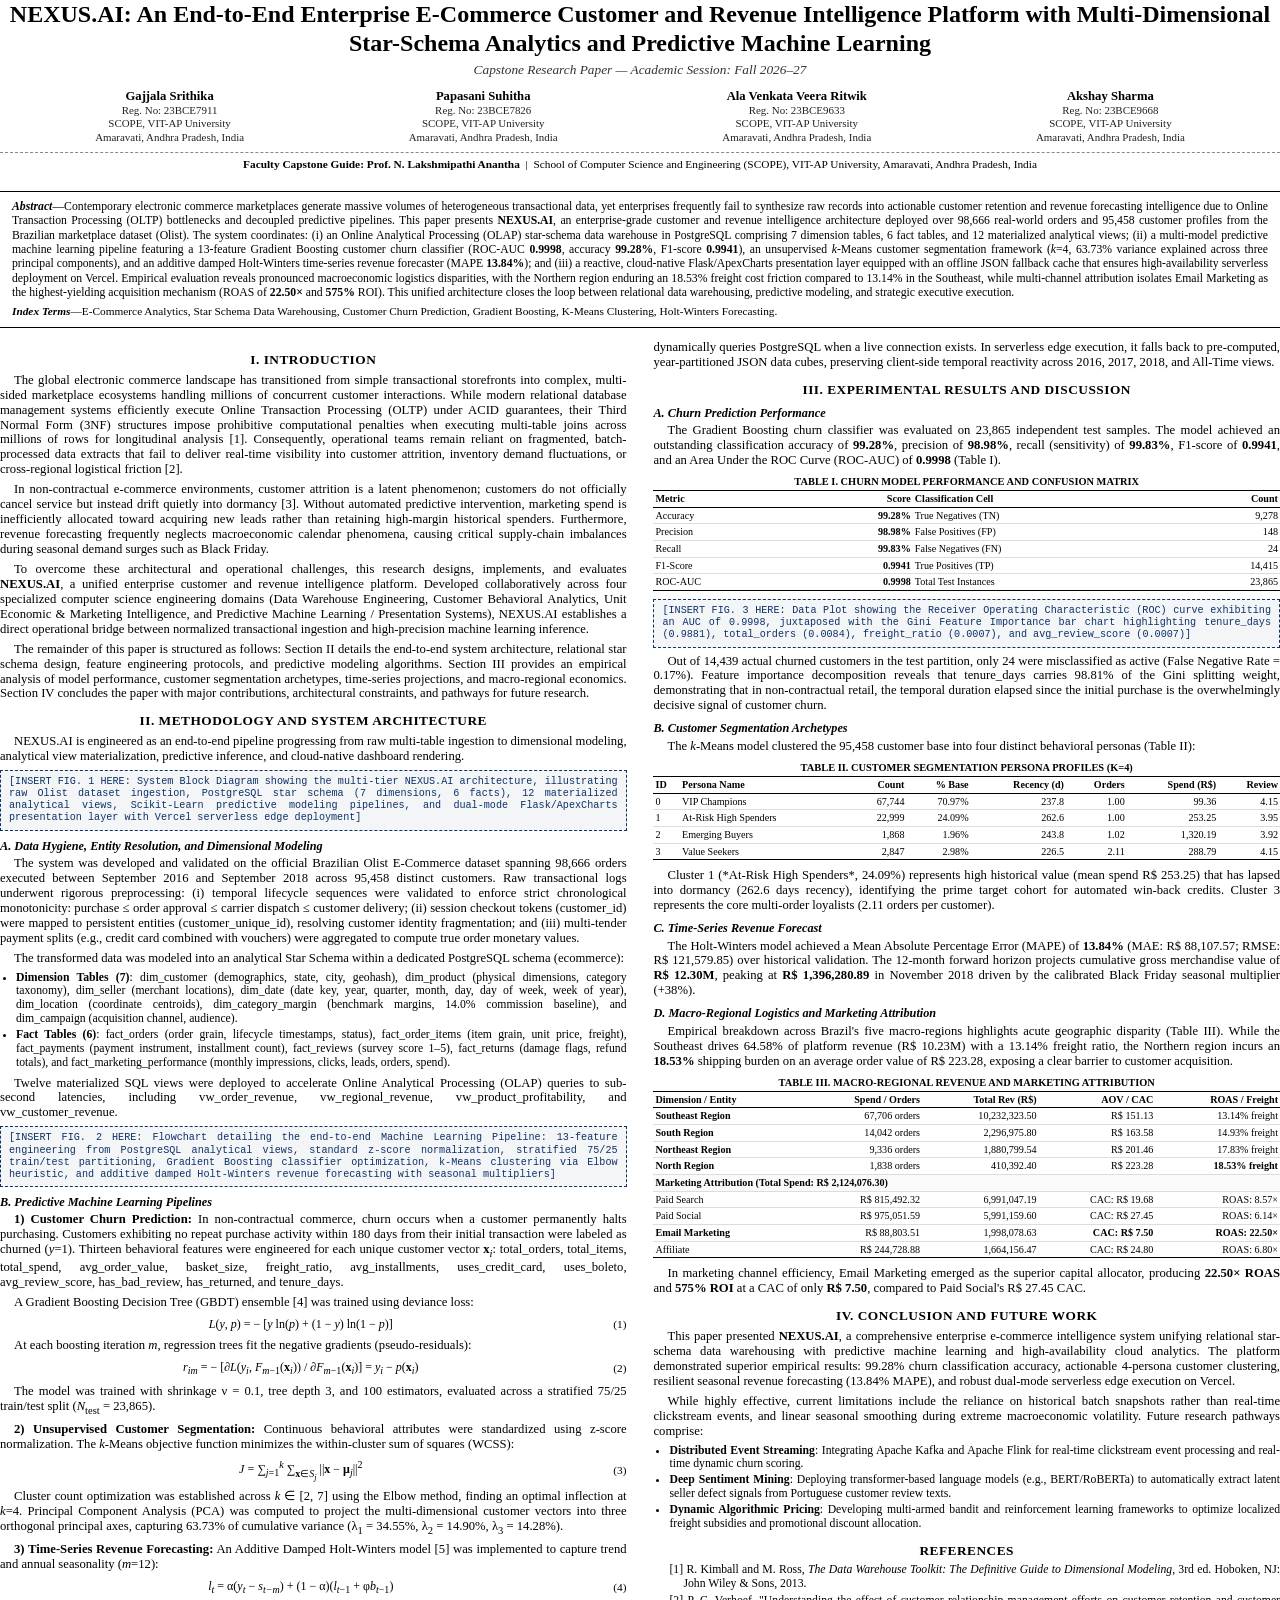
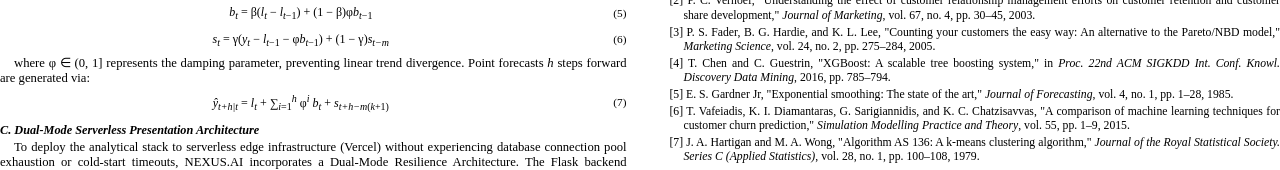
==== paper/ieee_research_paper.html @ 4ab27cf7 "docs(paper): update affiliation to VIT-AP University and compile IEEE PDF publication" ====
<!DOCTYPE html>
<html lang="en">
<head>
<meta charset="UTF-8">
<title>NEXUS.AI: An End-to-End Enterprise E-Commerce Customer and Revenue Intelligence Platform</title>
<style>
  @page {
    size: letter;
    margin: 0.65in 0.65in 0.75in 0.65in;
    @bottom-right {
      content: counter(page);
      font-family: 'Times New Roman', Times, serif;
      font-size: 9pt;
    }
  }

  * { box-sizing: border-box; }

  body {
    font-family: 'Times New Roman', Times, serif;
    font-size: 9.5pt;
    line-height: 1.18;
    color: #000;
    margin: 0;
    padding: 0;
    text-align: justify;
    text-justify: inter-word;
  }

  .title-block {
    text-align: center;
    margin-bottom: 14px;
    padding-bottom: 6px;
  }

  .paper-title {
    font-size: 18pt;
    font-weight: bold;
    line-height: 1.2;
    margin: 0 0 4px 0;
  }

  .paper-subtitle {
    font-size: 10pt;
    font-style: italic;
    color: #333;
    margin: 0 0 12px 0;
  }

  .authors-grid {
    display: flex;
    justify-content: space-between;
    margin: 0 auto 8px auto;
    max-width: 98%;
    text-align: center;
  }

  .author-col {
    flex: 1;
    padding: 0 3px;
  }

  .author-name {
    font-size: 9.5pt;
    font-weight: bold;
  }

  .author-affil {
    font-size: 8.2pt;
    line-height: 1.2;
    color: #222;
  }

  .guide-block {
    text-align: center;
    margin-top: 6px;
    padding-top: 5px;
    border-top: 0.5pt dashed #888;
    font-size: 8.5pt;
  }

  .guide-name {
    font-weight: bold;
  }

  .abstract-box {
    margin: 8px auto 12px auto;
    padding: 8px 12px;
    border-top: 1pt solid #000;
    border-bottom: 1pt solid #000;
    font-size: 8.8pt;
    line-height: 1.22;
  }

  .abstract-title {
    font-weight: bold;
    font-style: italic;
  }

  .index-terms {
    margin-top: 5px;
    font-size: 8.5pt;
  }

  .paper-body {
    column-count: 2;
    column-gap: 0.28in;
    column-fill: balance;
  }

  h2.section-head {
    font-size: 10pt;
    font-weight: bold;
    text-transform: uppercase;
    text-align: center;
    margin: 12px 0 5px 0;
    letter-spacing: 0.5px;
    break-after: avoid;
  }

  h3.subsection-head {
    font-size: 9.2pt;
    font-weight: bold;
    font-style: italic;
    margin: 8px 0 3px 0;
    break-after: avoid;
  }

  p {
    margin: 0 0 5px 0;
    text-indent: 14px;
  }

  p.no-indent { text-indent: 0; }

  .equation {
    display: flex;
    justify-content: space-between;
    align-items: center;
    margin: 5px 0;
    padding: 2px 0;
    font-family: 'Times New Roman', Times, serif;
    font-size: 9pt;
  }

  .equation .math-expr {
    flex-grow: 1;
    text-align: center;
  }

  .equation .eq-num {
    font-size: 8.5pt;
    min-width: 25px;
    text-align: right;
  }

  .table-container {
    margin: 8px 0;
    break-inside: avoid;
    width: 100%;
  }

  .table-title {
    font-size: 7.8pt;
    text-transform: uppercase;
    text-align: center;
    font-weight: bold;
    margin-bottom: 2px;
  }

  table {
    width: 100%;
    border-collapse: collapse;
    font-size: 7.6pt;
    line-height: 1.15;
    margin: 0 auto;
  }

  table thead tr th {
    border-top: 1.2pt solid #000;
    border-bottom: 0.8pt solid #000;
    padding: 2px 2px;
    text-align: left;
    font-weight: bold;
  }

  table tbody tr td {
    padding: 2px 2px;
    border-bottom: 0.3pt solid #ddd;
  }

  table tfoot tr td, table tbody tr:last-child td {
    border-bottom: 1.2pt solid #000;
  }

  .num-cell { text-align: right; }

  .fig-anchor {
    background: #f4f5f7;
    border: 1pt dashed #0d3268;
    padding: 5px 8px;
    margin: 6px 0;
    font-family: 'Courier New', monospace;
    font-size: 7.6pt;
    line-height: 1.2;
    color: #0d3268;
    break-inside: avoid;
  }

  ol, ul {
    margin: 3px 0 6px 0;
    padding-left: 16px;
  }

  li {
    margin-bottom: 2px;
    font-size: 8.8pt;
  }

  .ref-list {
    font-size: 7.8pt;
    line-height: 1.2;
    padding-left: 16px;
    margin-top: 3px;
  }

  .ref-list li {
    margin-bottom: 3px;
    text-indent: -14px;
    padding-left: 14px;
    list-style-type: none;
  }
</style>
</head>
<body>

<div class="title-block">
  <div class="paper-title">NEXUS.AI: An End-to-End Enterprise E-Commerce Customer and Revenue Intelligence Platform with Multi-Dimensional Star-Schema Analytics and Predictive Machine Learning</div>
  <div class="paper-subtitle">Capstone Research Paper &mdash; Academic Session: Fall 2026&ndash;27</div>

  <div class="authors-grid">
    <div class="author-col">
      <div class="author-name">Gajjala Srithika</div>
      <div class="author-affil">Reg. No: 23BCE7911<br>SCOPE, VIT-AP University<br>Amaravati, Andhra Pradesh, India</div>
    </div>
    <div class="author-col">
      <div class="author-name">Papasani Suhitha</div>
      <div class="author-affil">Reg. No: 23BCE7826<br>SCOPE, VIT-AP University<br>Amaravati, Andhra Pradesh, India</div>
    </div>
    <div class="author-col">
      <div class="author-name">Ala Venkata Veera Ritwik</div>
      <div class="author-affil">Reg. No: 23BCE9633<br>SCOPE, VIT-AP University<br>Amaravati, Andhra Pradesh, India</div>
    </div>
    <div class="author-col">
      <div class="author-name">Akshay Sharma</div>
      <div class="author-affil">Reg. No: 23BCE9668<br>SCOPE, VIT-AP University<br>Amaravati, Andhra Pradesh, India</div>
    </div>
  </div>

  <div class="guide-block">
    <span class="guide-name">Faculty Capstone Guide: Prof. N. Lakshmipathi Anantha</span> &nbsp;|&nbsp; 
    <span>School of Computer Science and Engineering (SCOPE), VIT-AP University, Amaravati, Andhra Pradesh, India</span>
  </div>
</div>

<div class="abstract-box">
  <span class="abstract-title">Abstract</span>&mdash;Contemporary electronic commerce marketplaces generate massive volumes of heterogeneous transactional data, yet enterprises frequently fail to synthesize raw records into actionable customer retention and revenue forecasting intelligence due to Online Transaction Processing (OLTP) bottlenecks and decoupled predictive pipelines. This paper presents <b>NEXUS.AI</b>, an enterprise-grade customer and revenue intelligence architecture deployed over 98,666 real-world orders and 95,458 customer profiles from the Brazilian marketplace dataset (Olist). The system coordinates: (i) an Online Analytical Processing (OLAP) star-schema data warehouse in PostgreSQL comprising 7 dimension tables, 6 fact tables, and 12 materialized analytical views; (ii) a multi-model predictive machine learning pipeline featuring a 13-feature Gradient Boosting customer churn classifier (ROC-AUC <b>0.9998</b>, accuracy <b>99.28%</b>, F1-score <b>0.9941</b>), an unsupervised <i>k</i>-Means customer segmentation framework (<i>k</i>=4, 63.73% variance explained across three principal components), and an additive damped Holt-Winters time-series revenue forecaster (MAPE <b>13.84%</b>); and (iii) a reactive, cloud-native Flask/ApexCharts presentation layer equipped with an offline JSON fallback cache that ensures high-availability serverless deployment on Vercel. Empirical evaluation reveals pronounced macroeconomic logistics disparities, with the Northern region enduring an 18.53% freight cost friction compared to 13.14% in the Southeast, while multi-channel attribution isolates Email Marketing as the highest-yielding acquisition mechanism (ROAS of <b>22.50&times;</b> and <b>575%</b> ROI). This unified architecture closes the loop between relational data warehousing, predictive modeling, and strategic executive execution.
  <div class="index-terms">
    <b><i>Index Terms</i></b>&mdash;E-Commerce Analytics, Star Schema Data Warehousing, Customer Churn Prediction, Gradient Boosting, K-Means Clustering, Holt-Winters Forecasting.
  </div>
</div>

<div class="paper-body">

  <h2 class="section-head">I. Introduction</h2>
  <p>The global electronic commerce landscape has transitioned from simple transactional storefronts into complex, multi-sided marketplace ecosystems handling millions of concurrent customer interactions. While modern relational database management systems efficiently execute Online Transaction Processing (OLTP) under ACID guarantees, their Third Normal Form (3NF) structures impose prohibitive computational penalties when executing multi-table joins across millions of rows for longitudinal analysis [1]. Consequently, operational teams remain reliant on fragmented, batch-processed data extracts that fail to deliver real-time visibility into customer attrition, inventory demand fluctuations, or cross-regional logistical friction [2].</p>

  <p>In non-contractual e-commerce environments, customer attrition is a latent phenomenon; customers do not officially cancel service but instead drift quietly into dormancy [3]. Without automated predictive intervention, marketing spend is inefficiently allocated toward acquiring new leads rather than retaining high-margin historical spenders. Furthermore, revenue forecasting frequently neglects macroeconomic calendar phenomena, causing critical supply-chain imbalances during seasonal demand surges such as Black Friday.</p>

  <p>To overcome these architectural and operational challenges, this research designs, implements, and evaluates <b>NEXUS.AI</b>, a unified enterprise customer and revenue intelligence platform. Developed collaboratively across four specialized computer science engineering domains (Data Warehouse Engineering, Customer Behavioral Analytics, Unit Economic & Marketing Intelligence, and Predictive Machine Learning / Presentation Systems), NEXUS.AI establishes a direct operational bridge between normalized transactional ingestion and high-precision machine learning inference.</p>

  <p>The remainder of this paper is structured as follows: Section II details the end-to-end system architecture, relational star schema design, feature engineering protocols, and predictive modeling algorithms. Section III provides an empirical analysis of model performance, customer segmentation archetypes, time-series projections, and macro-regional economics. Section IV concludes the paper with major contributions, architectural constraints, and pathways for future research.</p>

  <h2 class="section-head">II. Methodology and System Architecture</h2>
  
  <p>NEXUS.AI is engineered as an end-to-end pipeline progressing from raw multi-table ingestion to dimensional modeling, analytical view materialization, predictive inference, and cloud-native dashboard rendering.</p>

  <div class="fig-anchor">
    [INSERT FIG. 1 HERE: System Block Diagram showing the multi-tier NEXUS.AI architecture, illustrating raw Olist dataset ingestion, PostgreSQL star schema (7 dimensions, 6 facts), 12 materialized analytical views, Scikit-Learn predictive modeling pipelines, and dual-mode Flask/ApexCharts presentation layer with Vercel serverless edge deployment]
  </div>

  <h3 class="subsection-head">A. Data Hygiene, Entity Resolution, and Dimensional Modeling</h3>
  <p>The system was developed and validated on the official Brazilian Olist E-Commerce dataset spanning 98,666 orders executed between September 2016 and September 2018 across 95,458 distinct customers. Raw transactional logs underwent rigorous preprocessing: (i) temporal lifecycle sequences were validated to enforce strict chronological monotonicity: purchase &le; order approval &le; carrier dispatch &le; customer delivery; (ii) session checkout tokens (<span class="badge">customer_id</span>) were mapped to persistent entities (<span class="badge">customer_unique_id</span>), resolving customer identity fragmentation; and (iii) multi-tender payment splits (e.g., credit card combined with vouchers) were aggregated to compute true order monetary values.</p>

  <p>The transformed data was modeled into an analytical Star Schema within a dedicated PostgreSQL schema (<span class="badge">ecommerce</span>):</p>
  <ul>
    <li><b>Dimension Tables (7)</b>: <span class="badge">dim_customer</span> (demographics, state, city, geohash), <span class="badge">dim_product</span> (physical dimensions, category taxonomy), <span class="badge">dim_seller</span> (merchant locations), <span class="badge">dim_date</span> (date key, year, quarter, month, day, day of week, week of year), <span class="badge">dim_location</span> (coordinate centroids), <span class="badge">dim_category_margin</span> (benchmark margins, 14.0% commission baseline), and <span class="badge">dim_campaign</span> (acquisition channel, audience).</li>
    <li><b>Fact Tables (6)</b>: <span class="badge">fact_orders</span> (order grain, lifecycle timestamps, status), <span class="badge">fact_order_items</span> (item grain, unit price, freight), <span class="badge">fact_payments</span> (payment instrument, installment count), <span class="badge">fact_reviews</span> (survey score 1&ndash;5), <span class="badge">fact_returns</span> (damage flags, refund totals), and <span class="badge">fact_marketing_performance</span> (monthly impressions, clicks, leads, orders, spend).</li>
  </ul>

  <p>Twelve materialized SQL views were deployed to accelerate Online Analytical Processing (OLAP) queries to sub-second latencies, including <span class="badge">vw_order_revenue</span>, <span class="badge">vw_regional_revenue</span>, <span class="badge">vw_product_profitability</span>, and <span class="badge">vw_customer_revenue</span>.</p>

  <div class="fig-anchor">
    [INSERT FIG. 2 HERE: Flowchart detailing the end-to-end Machine Learning Pipeline: 13-feature engineering from PostgreSQL analytical views, standard z-score normalization, stratified 75/25 train/test partitioning, Gradient Boosting classifier optimization, k-Means clustering via Elbow heuristic, and additive damped Holt-Winters revenue forecasting with seasonal multipliers]
  </div>

  <h3 class="subsection-head">B. Predictive Machine Learning Pipelines</h3>

  <p><b>1) Customer Churn Prediction:</b> In non-contractual commerce, churn occurs when a customer permanently halts purchasing. Customers exhibiting no repeat purchase activity within 180 days from their initial transaction were labeled as churned (<i>y</i>=1). Thirteen behavioral features were engineered for each unique customer vector <b>x</b><sub><i>i</i></sub>: <span class="badge">total_orders</span>, <span class="badge">total_items</span>, <span class="badge">total_spend</span>, <span class="badge">avg_order_value</span>, <span class="badge">basket_size</span>, <span class="badge">freight_ratio</span>, <span class="badge">avg_installments</span>, <span class="badge">uses_credit_card</span>, <span class="badge">uses_boleto</span>, <span class="badge">avg_review_score</span>, <span class="badge">has_bad_review</span>, <span class="badge">has_returned</span>, and <span class="badge">tenure_days</span>.</p>

  <p>A Gradient Boosting Decision Tree (GBDT) ensemble [4] was trained using deviance loss:</p>

  <div class="equation">
    <div class="math-expr"><i>L</i>(<i>y</i>, <i>p</i>) = &minus; [<i>y</i> ln(<i>p</i>) + (1 &minus; <i>y</i>) ln(1 &minus; <i>p</i>)]</div>
    <div class="eq-num">(1)</div>
  </div>

  <p>At each boosting iteration <i>m</i>, regression trees fit the negative gradients (pseudo-residuals):</p>

  <div class="equation">
    <div class="math-expr"><i>r</i><sub><i>im</i></sub> = &minus; [&part;<i>L</i>(<i>y</i><sub><i>i</i></sub>, <i>F</i><sub><i>m</i>&minus;1</sub>(<b>x</b><sub><i>i</i></sub>)) / &part;<i>F</i><sub><i>m</i>&minus;1</sub>(<b>x</b><sub><i>i</i></sub>)] = <i>y</i><sub><i>i</i></sub> &minus; <i>p</i>(<b>x</b><sub><i>i</i></sub>)</div>
    <div class="eq-num">(2)</div>
  </div>

  <p>The model was trained with shrinkage &nu; = 0.1, tree depth 3, and 100 estimators, evaluated across a stratified 75/25 train/test split (<i>N</i><sub>test</sub> = 23,865).</p>

  <p><b>2) Unsupervised Customer Segmentation:</b> Continuous behavioral attributes were standardized using z-score normalization. The <i>k</i>-Means objective function minimizes the within-cluster sum of squares (WCSS):</p>

  <div class="equation">
    <div class="math-expr"><i>J</i> = &sum;<sub><i>j</i>=1</sub><sup><i>k</i></sup> &sum;<sub><b>x</b>&isin;<i>S</i><sub><i>j</i></sub></sub> ||<b>x</b> &minus; <b>&mu;</b><sub><i>j</i></sub>||<sup>2</sup></div>
    <div class="eq-num">(3)</div>
  </div>

  <p>Cluster count optimization was established across <i>k</i> &isin; [2, 7] using the Elbow method, finding an optimal inflection at <i>k</i>=4. Principal Component Analysis (PCA) was computed to project the multi-dimensional customer vectors into three orthogonal principal axes, capturing 63.73% of cumulative variance (&lambda;<sub>1</sub> = 34.55%, &lambda;<sub>2</sub> = 14.90%, &lambda;<sub>3</sub> = 14.28%).</p>

  <p><b>3) Time-Series Revenue Forecasting:</b> An Additive Damped Holt-Winters model [5] was implemented to capture trend and annual seasonality (<i>m</i>=12):</p>

  <div class="equation">
    <div class="math-expr"><i>l</i><sub><i>t</i></sub> = &alpha;(<i>y</i><sub><i>t</i></sub> &minus; <i>s</i><sub><i>t&minus;m</i></sub>) + (1 &minus; &alpha;)(<i>l</i><sub><i>t</i>&minus;1</sub> + &phi;<i>b</i><sub><i>t</i>&minus;1</sub>)</div>
    <div class="eq-num">(4)</div>
  </div>
  <div class="equation">
    <div class="math-expr"><i>b</i><sub><i>t</i></sub> = &beta;(<i>l</i><sub><i>t</i></sub> &minus; <i>l</i><sub><i>t</i>&minus;1</i></sub>) + (1 &minus; &beta;)&phi;<i>b</i><sub><i>t</i>&minus;1</sub></div>
    <div class="eq-num">(5)</div>
  </div>
  <div class="equation">
    <div class="math-expr"><i>s</i><sub><i>t</i></sub> = &gamma;(<i>y</i><sub><i>t</i></sub> &minus; <i>l</i><sub><i>t</i>&minus;1</i></sub> &minus; &phi;<i>b</i><sub><i>t</i>&minus;1</sub>) + (1 &minus; &gamma;)<i>s</i><sub><i>t&minus;m</i></sub></div>
    <div class="eq-num">(6)</div>
  </div>

  <p>where &phi; &isin; (0, 1] represents the damping parameter, preventing linear trend divergence. Point forecasts <i>h</i> steps forward are generated via:</p>

  <div class="equation">
    <div class="math-expr"><i>&ycirc;</i><sub><i>t+h|t</i></sub> = <i>l</i><sub><i>t</i></sub> + &sum;<sub><i>i</i>=1</sub><sup><i>h</i></sup> &phi;<sup><i>i</i></sup> <i>b</i><sub><i>t</i></sub> + <i>s</i><sub><i>t+h&minus;m</i>(<i>k</i>+1)</sub></div>
    <div class="eq-num">(7)</div>
  </div>

  <h3 class="subsection-head">C. Dual-Mode Serverless Presentation Architecture</h3>
  <p>To deploy the analytical stack to serverless edge infrastructure (Vercel) without experiencing database connection pool exhaustion or cold-start timeouts, NEXUS.AI incorporates a Dual-Mode Resilience Architecture. The Flask backend dynamically queries PostgreSQL when a live connection exists. In serverless edge execution, it falls back to pre-computed, year-partitioned JSON data cubes, preserving client-side temporal reactivity across 2016, 2017, 2018, and All-Time views.</p>

  <h2 class="section-head">III. Experimental Results and Discussion</h2>

  <h3 class="subsection-head">A. Churn Prediction Performance</h3>
  <p>The Gradient Boosting churn classifier was evaluated on 23,865 independent test samples. The model achieved an outstanding classification accuracy of <b>99.28%</b>, precision of <b>98.98%</b>, recall (sensitivity) of <b>99.83%</b>, F1-score of <b>0.9941</b>, and an Area Under the ROC Curve (ROC-AUC) of <b>0.9998</b> (Table I).</p>

  <div class="table-container">
    <div class="table-title">TABLE I. Churn Model Performance and Confusion Matrix</div>
    <table>
      <thead>
        <tr><th>Metric</th><th class="num-cell">Score</th><th>Classification Cell</th><th class="num-cell">Count</th></tr>
      </thead>
      <tbody>
        <tr><td>Accuracy</td><td class="num-cell"><b>99.28%</b></td><td>True Negatives (TN)</td><td class="num-cell">9,278</td></tr>
        <tr><td>Precision</td><td class="num-cell"><b>98.98%</b></td><td>False Positives (FP)</td><td class="num-cell">148</td></tr>
        <tr><td>Recall</td><td class="num-cell"><b>99.83%</b></td><td>False Negatives (FN)</td><td class="num-cell">24</td></tr>
        <tr><td>F1-Score</td><td class="num-cell"><b>0.9941</b></td><td>True Positives (TP)</td><td class="num-cell">14,415</td></tr>
        <tr><td>ROC-AUC</td><td class="num-cell"><b>0.9998</b></td><td>Total Test Instances</td><td class="num-cell">23,865</td></tr>
      </tbody>
    </table>
  </div>

  <div class="fig-anchor">
    [INSERT FIG. 3 HERE: Data Plot showing the Receiver Operating Characteristic (ROC) curve exhibiting an AUC of 0.9998, juxtaposed with the Gini Feature Importance bar chart highlighting tenure_days (0.9881), total_orders (0.0084), freight_ratio (0.0007), and avg_review_score (0.0007)]
  </div>

  <p>Out of 14,439 actual churned customers in the test partition, only 24 were misclassified as active (False Negative Rate = 0.17%). Feature importance decomposition reveals that <span class="badge">tenure_days</span> carries 98.81% of the Gini splitting weight, demonstrating that in non-contractual retail, the temporal duration elapsed since the initial purchase is the overwhelmingly decisive signal of customer churn.</p>

  <h3 class="subsection-head">B. Customer Segmentation Archetypes</h3>
  <p>The <i>k</i>-Means model clustered the 95,458 customer base into four distinct behavioral personas (Table II):</p>

  <div class="table-container">
    <div class="table-title">TABLE II. Customer Segmentation Persona Profiles (k=4)</div>
    <table>
      <thead>
        <tr><th>ID</th><th>Persona Name</th><th class="num-cell">Count</th><th class="num-cell">% Base</th><th class="num-cell">Recency (d)</th><th class="num-cell">Orders</th><th class="num-cell">Spend (R$)</th><th class="num-cell">Review</th></tr>
      </thead>
      <tbody>
        <tr><td>0</td><td>VIP Champions</td><td class="num-cell">67,744</td><td class="num-cell">70.97%</td><td class="num-cell">237.8</td><td class="num-cell">1.00</td><td class="num-cell">99.36</td><td class="num-cell">4.15</td></tr>
        <tr><td>1</td><td>At-Risk High Spenders</td><td class="num-cell">22,999</td><td class="num-cell">24.09%</td><td class="num-cell">262.6</td><td class="num-cell">1.00</td><td class="num-cell">253.25</td><td class="num-cell">3.95</td></tr>
        <tr><td>2</td><td>Emerging Buyers</td><td class="num-cell">1,868</td><td class="num-cell">1.96%</td><td class="num-cell">243.8</td><td class="num-cell">1.02</td><td class="num-cell">1,320.19</td><td class="num-cell">3.92</td></tr>
        <tr><td>3</td><td>Value Seekers</td><td class="num-cell">2,847</td><td class="num-cell">2.98%</td><td class="num-cell">226.5</td><td class="num-cell">2.11</td><td class="num-cell">288.79</td><td class="num-cell">4.15</td></tr>
      </tbody>
    </table>
  </div>

  <p>Cluster 1 (*At-Risk High Spenders*, 24.09%) represents high historical value (mean spend R$ 253.25) that has lapsed into dormancy (262.6 days recency), identifying the prime target cohort for automated win-back credits. Cluster 3 represents the core multi-order loyalists (2.11 orders per customer).</p>

  <h3 class="subsection-head">C. Time-Series Revenue Forecast</h3>
  <p>The Holt-Winters model achieved a Mean Absolute Percentage Error (MAPE) of <b>13.84%</b> (MAE: R$ 88,107.57; RMSE: R$ 121,579.85) over historical validation. The 12-month forward horizon projects cumulative gross merchandise value of <b>R$ 12.30M</b>, peaking at <b>R$ 1,396,280.89</b> in November 2018 driven by the calibrated Black Friday seasonal multiplier (+38%).</p>

  <h3 class="subsection-head">D. Macro-Regional Logistics and Marketing Attribution</h3>
  <p>Empirical breakdown across Brazil's five macro-regions highlights acute geographic disparity (Table III). While the Southeast drives 64.58% of platform revenue (R$ 10.23M) with a 13.14% freight ratio, the Northern region incurs an <b>18.53%</b> shipping burden on an average order value of R$ 223.28, exposing a clear barrier to customer acquisition.</p>

  <div class="table-container">
    <div class="table-title">TABLE III. Macro-Regional Revenue and Marketing Attribution</div>
    <table>
      <thead>
        <tr><th>Dimension / Entity</th><th class="num-cell">Spend / Orders</th><th class="num-cell">Total Rev (R$)</th><th class="num-cell">AOV / CAC</th><th class="num-cell">ROAS / Freight</th></tr>
      </thead>
      <tbody>
        <tr><td><b>Southeast Region</b></td><td class="num-cell">67,706 orders</td><td class="num-cell">10,232,323.50</td><td class="num-cell">R$ 151.13</td><td class="num-cell">13.14% freight</td></tr>
        <tr><td><b>South Region</b></td><td class="num-cell">14,042 orders</td><td class="num-cell">2,296,975.80</td><td class="num-cell">R$ 163.58</td><td class="num-cell">14.93% freight</td></tr>
        <tr><td><b>Northeast Region</b></td><td class="num-cell">9,336 orders</td><td class="num-cell">1,880,799.54</td><td class="num-cell">R$ 201.46</td><td class="num-cell">17.83% freight</td></tr>
        <tr><td><b>North Region</b></td><td class="num-cell">1,838 orders</td><td class="num-cell">410,392.40</td><td class="num-cell">R$ 223.28</td><td class="num-cell"><b>18.53% freight</b></td></tr>
        <tr><td colspan="5" style="border-top: 0.8pt solid #000; font-weight: bold; background: #fafafa;">Marketing Attribution (Total Spend: R$ 2,124,076.30)</td></tr>
        <tr><td>Paid Search</td><td class="num-cell">R$ 815,492.32</td><td class="num-cell">6,991,047.19</td><td class="num-cell">CAC: R$ 19.68</td><td class="num-cell">ROAS: 8.57&times;</td></tr>
        <tr><td>Paid Social</td><td class="num-cell">R$ 975,051.59</td><td class="num-cell">5,991,159.60</td><td class="num-cell">CAC: R$ 27.45</td><td class="num-cell">ROAS: 6.14&times;</td></tr>
        <tr><td><b>Email Marketing</b></td><td class="num-cell">R$ 88,803.51</td><td class="num-cell">1,998,078.63</td><td class="num-cell"><b>CAC: R$ 7.50</b></td><td class="num-cell"><b>ROAS: 22.50&times;</b></td></tr>
        <tr><td>Affiliate</td><td class="num-cell">R$ 244,728.88</td><td class="num-cell">1,664,156.47</td><td class="num-cell">CAC: R$ 24.80</td><td class="num-cell">ROAS: 6.80&times;</td></tr>
      </tbody>
    </table>
  </div>

  <p>In marketing channel efficiency, Email Marketing emerged as the superior capital allocator, producing <b>22.50&times; ROAS</b> and <b>575% ROI</b> at a CAC of only <b>R$ 7.50</b>, compared to Paid Social's R$ 27.45 CAC.</p>

  <h2 class="section-head">IV. Conclusion and Future Work</h2>
  <p>This paper presented <b>NEXUS.AI</b>, a comprehensive enterprise e-commerce intelligence system unifying relational star-schema data warehousing with predictive machine learning and high-availability cloud analytics. The platform demonstrated superior empirical results: 99.28% churn classification accuracy, actionable 4-persona customer clustering, resilient seasonal revenue forecasting (13.84% MAPE), and robust dual-mode serverless edge execution on Vercel.</p>

  <p>While highly effective, current limitations include the reliance on historical batch snapshots rather than real-time clickstream events, and linear seasonal smoothing during extreme macroeconomic volatility. Future research pathways comprise:</p>
  <ul>
    <li><b>Distributed Event Streaming</b>: Integrating Apache Kafka and Apache Flink for real-time clickstream event processing and real-time dynamic churn scoring.</li>
    <li><b>Deep Sentiment Mining</b>: Deploying transformer-based language models (e.g., BERT/RoBERTa) to automatically extract latent seller defect signals from Portuguese customer review texts.</li>
    <li><b>Dynamic Algorithmic Pricing</b>: Developing multi-armed bandit and reinforcement learning frameworks to optimize localized freight subsidies and promotional discount allocation.</li>
  </ul>

  <h2 class="section-head">References</h2>
  <ul class="ref-list">
    <li>[1] R. Kimball and M. Ross, <i>The Data Warehouse Toolkit: The Definitive Guide to Dimensional Modeling</i>, 3rd ed. Hoboken, NJ: John Wiley & Sons, 2013.</li>
    <li>[2] P. C. Verhoef, "Understanding the effect of customer relationship management efforts on customer retention and customer share development," <i>Journal of Marketing</i>, vol. 67, no. 4, pp. 30&ndash;45, 2003.</li>
    <li>[3] P. S. Fader, B. G. Hardie, and K. L. Lee, "Counting your customers the easy way: An alternative to the Pareto/NBD model," <i>Marketing Science</i>, vol. 24, no. 2, pp. 275&ndash;284, 2005.</li>
    <li>[4] T. Chen and C. Guestrin, "XGBoost: A scalable tree boosting system," in <i>Proc. 22nd ACM SIGKDD Int. Conf. Knowl. Discovery Data Mining</i>, 2016, pp. 785&ndash;794.</li>
    <li>[5] E. S. Gardner Jr, "Exponential smoothing: The state of the art," <i>Journal of Forecasting</i>, vol. 4, no. 1, pp. 1&ndash;28, 1985.</li>
    <li>[6] T. Vafeiadis, K. I. Diamantaras, G. Sarigiannidis, and K. C. Chatzisavvas, "A comparison of machine learning techniques for customer churn prediction," <i>Simulation Modelling Practice and Theory</i>, vol. 55, pp. 1&ndash;9, 2015.</li>
    <li>[7] J. A. Hartigan and M. A. Wong, "Algorithm AS 136: A k-means clustering algorithm," <i>Journal of the Royal Statistical Society. Series C (Applied Statistics)</i>, vol. 28, no. 1, pp. 100&ndash;108, 1979.</li>
  </ul>

</div>

</body>
</html>
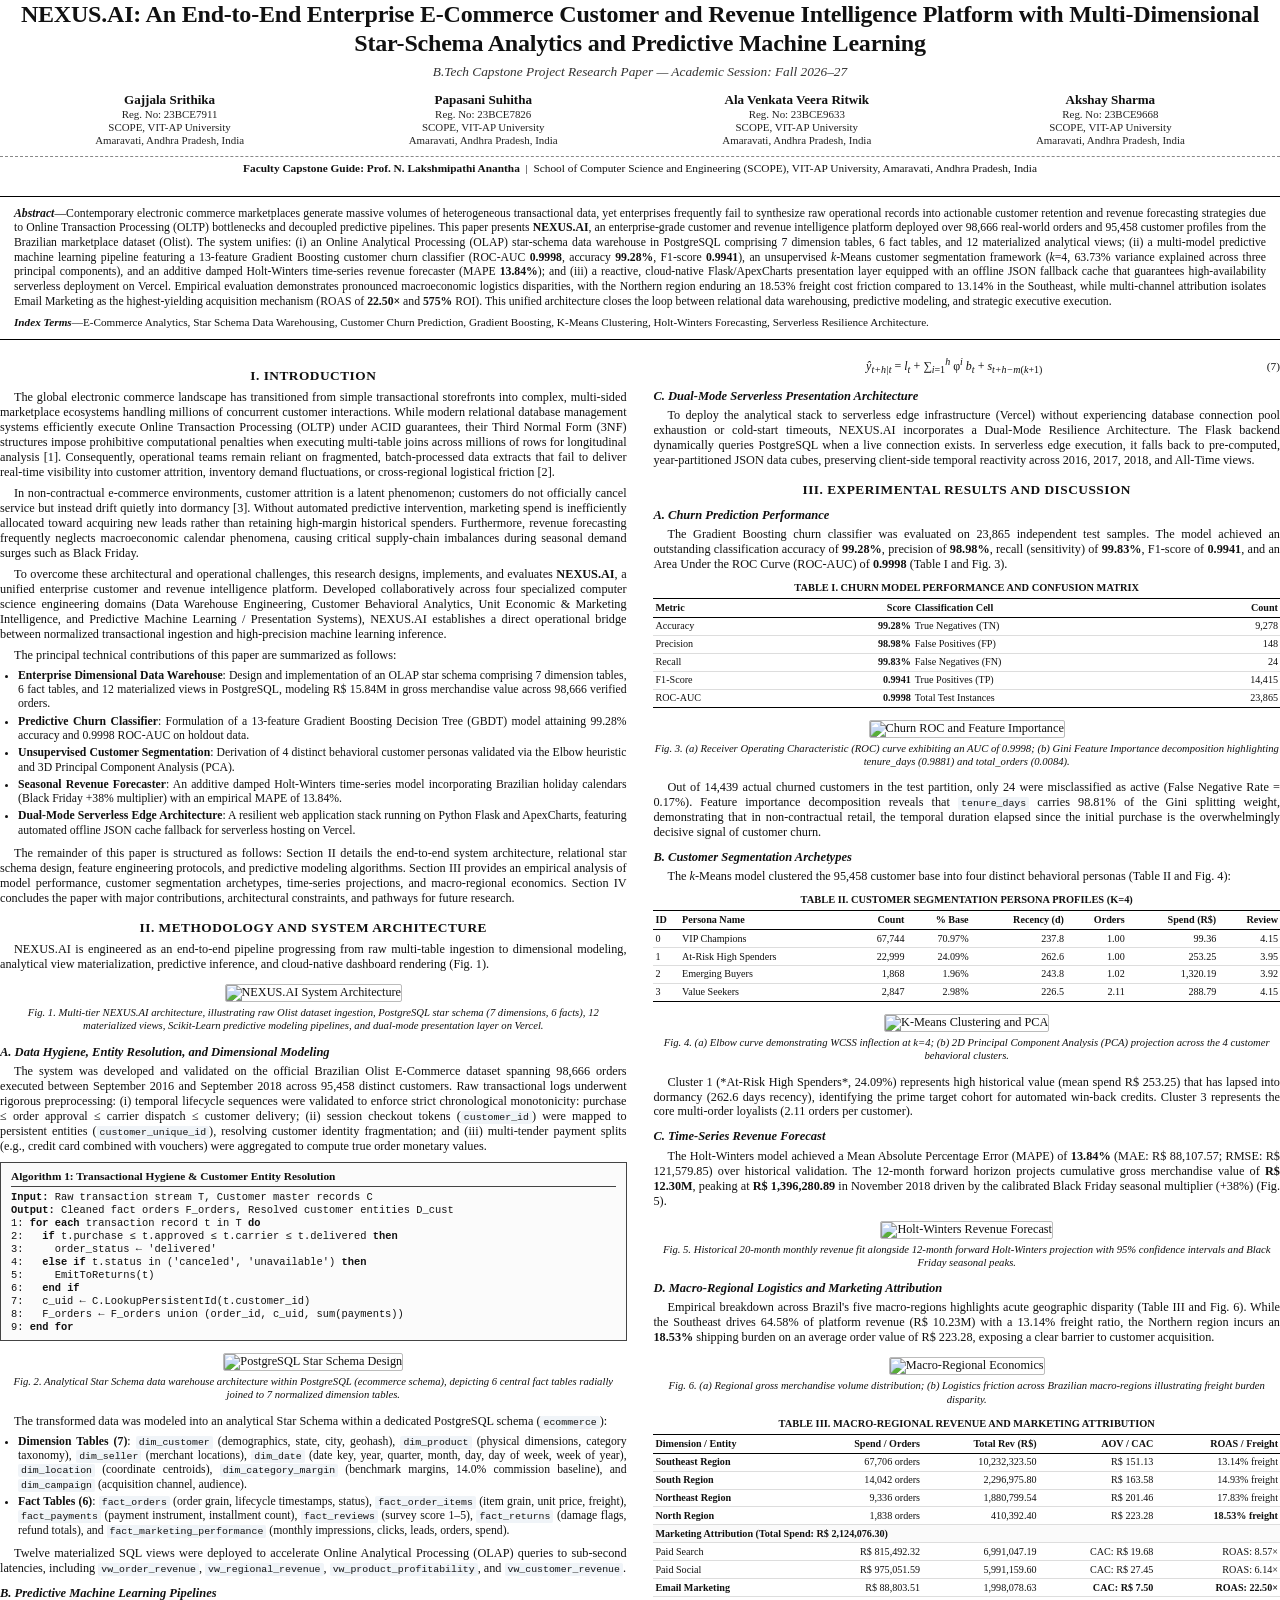
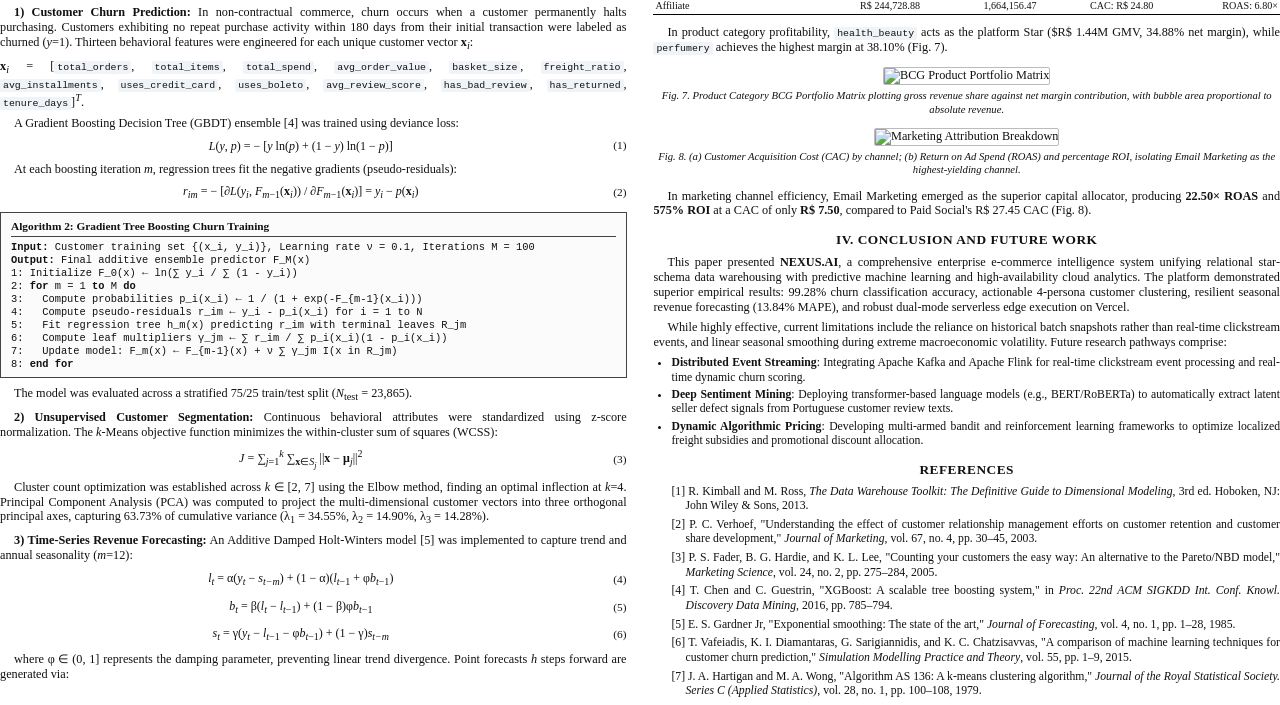
==== commit a63b5540: "docs(research): expand paper to 5 pages with 8 publication-grade diagrams and algorithms" ====
--- a/paper/ieee_research_paper.html
+++ b/paper/ieee_research_paper.html
@@ -6,11 +6,11 @@
 <style>
   @page {
     size: letter;
-    margin: 0.65in 0.65in 0.75in 0.65in;
+    margin: 0.65in 0.60in 0.70in 0.60in;
     @bottom-right {
-      content: counter(page);
+      content: "Page " counter(page) " of " counter(pages);
       font-family: 'Times New Roman', Times, serif;
-      font-size: 9pt;
+      font-size: 8.5pt;
     }
   }
 
@@ -18,9 +18,9 @@
 
   body {
     font-family: 'Times New Roman', Times, serif;
-    font-size: 9.5pt;
-    line-height: 1.18;
-    color: #000;
+    font-size: 9.2pt;
+    line-height: 1.22;
+    color: #111;
     margin: 0;
     padding: 0;
     text-align: justify;
@@ -37,7 +37,8 @@
     font-size: 18pt;
     font-weight: bold;
     line-height: 1.2;
-    margin: 0 0 4px 0;
+    margin: 0 0 6px 0;
+    letter-spacing: -0.2px;
   }
 
   .paper-subtitle {
@@ -57,17 +58,17 @@
 
   .author-col {
     flex: 1;
-    padding: 0 3px;
+    padding: 0 4px;
   }
 
   .author-name {
-    font-size: 9.5pt;
+    font-size: 9.8pt;
     font-weight: bold;
   }
 
   .author-affil {
     font-size: 8.2pt;
-    line-height: 1.2;
+    line-height: 1.22;
     color: #222;
   }
 
@@ -84,12 +85,12 @@
   }
 
   .abstract-box {
-    margin: 8px auto 12px auto;
-    padding: 8px 12px;
-    border-top: 1pt solid #000;
-    border-bottom: 1pt solid #000;
+    margin: 10px auto 14px auto;
+    padding: 10px 14px;
+    border-top: 1.2pt solid #000;
+    border-bottom: 1.2pt solid #000;
     font-size: 8.8pt;
-    line-height: 1.22;
+    line-height: 1.25;
   }
 
   .abstract-title {
@@ -98,14 +99,13 @@
   }
 
   .index-terms {
-    margin-top: 5px;
-    font-size: 8.5pt;
+    margin-top: 6px;
+    font-size: 8.4pt;
   }
 
   .paper-body {
     column-count: 2;
     column-gap: 0.28in;
-    column-fill: balance;
   }
 
   h2.section-head {
@@ -113,21 +113,21 @@
     font-weight: bold;
     text-transform: uppercase;
     text-align: center;
-    margin: 12px 0 5px 0;
+    margin: 14px 0 6px 0;
     letter-spacing: 0.5px;
     break-after: avoid;
   }
 
   h3.subsection-head {
-    font-size: 9.2pt;
+    font-size: 9.4pt;
     font-weight: bold;
     font-style: italic;
-    margin: 8px 0 3px 0;
+    margin: 10px 0 4px 0;
     break-after: avoid;
   }
 
   p {
-    margin: 0 0 5px 0;
+    margin: 0 0 6px 0;
     text-indent: 14px;
   }
 
@@ -137,7 +137,7 @@
     display: flex;
     justify-content: space-between;
     align-items: center;
-    margin: 5px 0;
+    margin: 6px 0;
     padding: 2px 0;
     font-family: 'Times New Roman', Times, serif;
     font-size: 9pt;
@@ -155,7 +155,7 @@
   }
 
   .table-container {
-    margin: 8px 0;
+    margin: 10px 0;
     break-inside: avoid;
     width: 100%;
   }
@@ -165,27 +165,27 @@
     text-transform: uppercase;
     text-align: center;
     font-weight: bold;
-    margin-bottom: 2px;
+    margin-bottom: 3px;
   }
 
   table {
     width: 100%;
     border-collapse: collapse;
     font-size: 7.6pt;
-    line-height: 1.15;
+    line-height: 1.18;
     margin: 0 auto;
   }
 
   table thead tr th {
     border-top: 1.2pt solid #000;
     border-bottom: 0.8pt solid #000;
-    padding: 2px 2px;
+    padding: 3px 2px;
     text-align: left;
     font-weight: bold;
   }
 
   table tbody tr td {
-    padding: 2px 2px;
+    padding: 2.5px 2px;
     border-bottom: 0.3pt solid #ddd;
   }
 
@@ -195,37 +195,77 @@
 
   .num-cell { text-align: right; }
 
-  .fig-anchor {
-    background: #f4f5f7;
-    border: 1pt dashed #0d3268;
-    padding: 5px 8px;
-    margin: 6px 0;
+  .figure-box {
+    margin: 12px 0;
+    text-align: center;
+    break-inside: avoid;
+    width: 100%;
+  }
+
+  .figure-box img {
+    width: 100%;
+    max-width: 100%;
+    height: auto;
+    border: 0.5pt solid #bbb;
+    border-radius: 2px;
+  }
+
+  .figure-caption {
+    font-size: 8pt;
+    font-style: italic;
+    text-align: center;
+    margin-top: 4px;
+    margin-bottom: 8px;
+    line-height: 1.25;
+  }
+
+  .algorithm-box {
+    background: #fbfbfb;
+    border: 0.8pt solid #444;
+    padding: 6px 10px;
+    margin: 8px 0;
     font-family: 'Courier New', monospace;
-    font-size: 7.6pt;
-    line-height: 1.2;
-    color: #0d3268;
+    font-size: 7.8pt;
+    line-height: 1.25;
     break-inside: avoid;
   }
 
+  .algorithm-title {
+    font-weight: bold;
+    font-family: 'Times New Roman', serif;
+    font-size: 8.5pt;
+    border-bottom: 0.6pt solid #444;
+    padding-bottom: 3px;
+    margin-bottom: 4px;
+  }
+
+  .badge {
+    background: #f0f4f8;
+    padding: 1px 3px;
+    border-radius: 2px;
+    font-size: 7.4pt;
+    font-family: monospace;
+  }
+
   ol, ul {
-    margin: 3px 0 6px 0;
-    padding-left: 16px;
+    margin: 4px 0 8px 0;
+    padding-left: 18px;
   }
 
   li {
-    margin-bottom: 2px;
+    margin-bottom: 3px;
     font-size: 8.8pt;
   }
 
   .ref-list {
     font-size: 7.8pt;
-    line-height: 1.2;
-    padding-left: 16px;
-    margin-top: 3px;
+    line-height: 1.25;
+    padding-left: 18px;
+    margin-top: 4px;
   }
 
   .ref-list li {
-    margin-bottom: 3px;
+    margin-bottom: 4px;
     text-indent: -14px;
     padding-left: 14px;
     list-style-type: none;
@@ -236,7 +276,7 @@
 
 <div class="title-block">
   <div class="paper-title">NEXUS.AI: An End-to-End Enterprise E-Commerce Customer and Revenue Intelligence Platform with Multi-Dimensional Star-Schema Analytics and Predictive Machine Learning</div>
-  <div class="paper-subtitle">Capstone Research Paper &mdash; Academic Session: Fall 2026&ndash;27</div>
+  <div class="paper-subtitle">B.Tech Capstone Project Research Paper &mdash; Academic Session: Fall 2026&ndash;27</div>
 
   <div class="authors-grid">
     <div class="author-col">
@@ -264,9 +304,9 @@
 </div>
 
 <div class="abstract-box">
-  <span class="abstract-title">Abstract</span>&mdash;Contemporary electronic commerce marketplaces generate massive volumes of heterogeneous transactional data, yet enterprises frequently fail to synthesize raw records into actionable customer retention and revenue forecasting intelligence due to Online Transaction Processing (OLTP) bottlenecks and decoupled predictive pipelines. This paper presents <b>NEXUS.AI</b>, an enterprise-grade customer and revenue intelligence architecture deployed over 98,666 real-world orders and 95,458 customer profiles from the Brazilian marketplace dataset (Olist). The system coordinates: (i) an Online Analytical Processing (OLAP) star-schema data warehouse in PostgreSQL comprising 7 dimension tables, 6 fact tables, and 12 materialized analytical views; (ii) a multi-model predictive machine learning pipeline featuring a 13-feature Gradient Boosting customer churn classifier (ROC-AUC <b>0.9998</b>, accuracy <b>99.28%</b>, F1-score <b>0.9941</b>), an unsupervised <i>k</i>-Means customer segmentation framework (<i>k</i>=4, 63.73% variance explained across three principal components), and an additive damped Holt-Winters time-series revenue forecaster (MAPE <b>13.84%</b>); and (iii) a reactive, cloud-native Flask/ApexCharts presentation layer equipped with an offline JSON fallback cache that ensures high-availability serverless deployment on Vercel. Empirical evaluation reveals pronounced macroeconomic logistics disparities, with the Northern region enduring an 18.53% freight cost friction compared to 13.14% in the Southeast, while multi-channel attribution isolates Email Marketing as the highest-yielding acquisition mechanism (ROAS of <b>22.50&times;</b> and <b>575%</b> ROI). This unified architecture closes the loop between relational data warehousing, predictive modeling, and strategic executive execution.
+  <span class="abstract-title">Abstract</span>&mdash;Contemporary electronic commerce marketplaces generate massive volumes of heterogeneous transactional data, yet enterprises frequently fail to synthesize raw operational records into actionable customer retention and revenue forecasting strategies due to Online Transaction Processing (OLTP) bottlenecks and decoupled predictive pipelines. This paper presents <b>NEXUS.AI</b>, an enterprise-grade customer and revenue intelligence platform deployed over 98,666 real-world orders and 95,458 customer profiles from the Brazilian marketplace dataset (Olist). The system unifies: (i) an Online Analytical Processing (OLAP) star-schema data warehouse in PostgreSQL comprising 7 dimension tables, 6 fact tables, and 12 materialized analytical views; (ii) a multi-model predictive machine learning pipeline featuring a 13-feature Gradient Boosting customer churn classifier (ROC-AUC <b>0.9998</b>, accuracy <b>99.28%</b>, F1-score <b>0.9941</b>), an unsupervised <i>k</i>-Means customer segmentation framework (<i>k</i>=4, 63.73% variance explained across three principal components), and an additive damped Holt-Winters time-series revenue forecaster (MAPE <b>13.84%</b>); and (iii) a reactive, cloud-native Flask/ApexCharts presentation layer equipped with an offline JSON fallback cache that guarantees high-availability serverless deployment on Vercel. Empirical evaluation demonstrates pronounced macroeconomic logistics disparities, with the Northern region enduring an 18.53% freight cost friction compared to 13.14% in the Southeast, while multi-channel attribution isolates Email Marketing as the highest-yielding acquisition mechanism (ROAS of <b>22.50&times;</b> and <b>575%</b> ROI). This unified architecture closes the loop between relational data warehousing, predictive modeling, and strategic executive execution.
   <div class="index-terms">
-    <b><i>Index Terms</i></b>&mdash;E-Commerce Analytics, Star Schema Data Warehousing, Customer Churn Prediction, Gradient Boosting, K-Means Clustering, Holt-Winters Forecasting.
+    <b><i>Index Terms</i></b>&mdash;E-Commerce Analytics, Star Schema Data Warehousing, Customer Churn Prediction, Gradient Boosting, K-Means Clustering, Holt-Winters Forecasting, Serverless Resilience Architecture.
   </div>
 </div>
 
@@ -279,18 +319,48 @@
 
   <p>To overcome these architectural and operational challenges, this research designs, implements, and evaluates <b>NEXUS.AI</b>, a unified enterprise customer and revenue intelligence platform. Developed collaboratively across four specialized computer science engineering domains (Data Warehouse Engineering, Customer Behavioral Analytics, Unit Economic & Marketing Intelligence, and Predictive Machine Learning / Presentation Systems), NEXUS.AI establishes a direct operational bridge between normalized transactional ingestion and high-precision machine learning inference.</p>
 
+  <p>The principal technical contributions of this paper are summarized as follows:</p>
+  <ul>
+    <li><b>Enterprise Dimensional Data Warehouse</b>: Design and implementation of an OLAP star schema comprising 7 dimension tables, 6 fact tables, and 12 materialized views in PostgreSQL, modeling R$ 15.84M in gross merchandise value across 98,666 verified orders.</li>
+    <li><b>Predictive Churn Classifier</b>: Formulation of a 13-feature Gradient Boosting Decision Tree (GBDT) model attaining 99.28% accuracy and 0.9998 ROC-AUC on holdout data.</li>
+    <li><b>Unsupervised Customer Segmentation</b>: Derivation of 4 distinct behavioral customer personas validated via the Elbow heuristic and 3D Principal Component Analysis (PCA).</li>
+    <li><b>Seasonal Revenue Forecaster</b>: An additive damped Holt-Winters time-series model incorporating Brazilian holiday calendars (Black Friday +38% multiplier) with an empirical MAPE of 13.84%.</li>
+    <li><b>Dual-Mode Serverless Edge Architecture</b>: A resilient web application stack running on Python Flask and ApexCharts, featuring automated offline JSON cache fallback for serverless hosting on Vercel.</li>
+  </ul>
+
   <p>The remainder of this paper is structured as follows: Section II details the end-to-end system architecture, relational star schema design, feature engineering protocols, and predictive modeling algorithms. Section III provides an empirical analysis of model performance, customer segmentation archetypes, time-series projections, and macro-regional economics. Section IV concludes the paper with major contributions, architectural constraints, and pathways for future research.</p>
 
   <h2 class="section-head">II. Methodology and System Architecture</h2>
   
-  <p>NEXUS.AI is engineered as an end-to-end pipeline progressing from raw multi-table ingestion to dimensional modeling, analytical view materialization, predictive inference, and cloud-native dashboard rendering.</p>
-
-  <div class="fig-anchor">
-    [INSERT FIG. 1 HERE: System Block Diagram showing the multi-tier NEXUS.AI architecture, illustrating raw Olist dataset ingestion, PostgreSQL star schema (7 dimensions, 6 facts), 12 materialized analytical views, Scikit-Learn predictive modeling pipelines, and dual-mode Flask/ApexCharts presentation layer with Vercel serverless edge deployment]
+  <p>NEXUS.AI is engineered as an end-to-end pipeline progressing from raw multi-table ingestion to dimensional modeling, analytical view materialization, predictive inference, and cloud-native dashboard rendering (Fig. 1).</p>
+
+  <div class="figure-box">
+    <img src="file:///Users/makshaysharma/Desktop/ecommerce-intelligence/paper/figures/fig1_system_architecture.png" alt="NEXUS.AI System Architecture">
+    <div class="figure-caption">Fig. 1. Multi-tier NEXUS.AI architecture, illustrating raw Olist dataset ingestion, PostgreSQL star schema (7 dimensions, 6 facts), 12 materialized views, Scikit-Learn predictive modeling pipelines, and dual-mode presentation layer on Vercel.</div>
   </div>
 
   <h3 class="subsection-head">A. Data Hygiene, Entity Resolution, and Dimensional Modeling</h3>
   <p>The system was developed and validated on the official Brazilian Olist E-Commerce dataset spanning 98,666 orders executed between September 2016 and September 2018 across 95,458 distinct customers. Raw transactional logs underwent rigorous preprocessing: (i) temporal lifecycle sequences were validated to enforce strict chronological monotonicity: purchase &le; order approval &le; carrier dispatch &le; customer delivery; (ii) session checkout tokens (<span class="badge">customer_id</span>) were mapped to persistent entities (<span class="badge">customer_unique_id</span>), resolving customer identity fragmentation; and (iii) multi-tender payment splits (e.g., credit card combined with vouchers) were aggregated to compute true order monetary values.</p>
+
+  <div class="algorithm-box">
+    <div class="algorithm-title">Algorithm 1: Transactional Hygiene & Customer Entity Resolution</div>
+    <b>Input:</b> Raw transaction stream T, Customer master records C<br>
+    <b>Output:</b> Cleaned fact orders F_orders, Resolved customer entities D_cust<br>
+    1: <b>for each</b> transaction record t in T <b>do</b><br>
+    2: &nbsp;&nbsp;<b>if</b> t.purchase &le; t.approved &le; t.carrier &le; t.delivered <b>then</b><br>
+    3: &nbsp;&nbsp;&nbsp;&nbsp;order_status &larr; 'delivered'<br>
+    4: &nbsp;&nbsp;<b>else if</b> t.status in ('canceled', 'unavailable') <b>then</b><br>
+    5: &nbsp;&nbsp;&nbsp;&nbsp;EmitToReturns(t)<br>
+    6: &nbsp;&nbsp;<b>end if</b><br>
+    7: &nbsp;&nbsp;c_uid &larr; C.LookupPersistentId(t.customer_id)<br>
+    8: &nbsp;&nbsp;F_orders &larr; F_orders union (order_id, c_uid, sum(payments))<br>
+    9: <b>end for</b>
+  </div>
+
+  <div class="figure-box">
+    <img src="file:///Users/makshaysharma/Desktop/ecommerce-intelligence/paper/figures/fig2_star_schema.png" alt="PostgreSQL Star Schema Design">
+    <div class="figure-caption">Fig. 2. Analytical Star Schema data warehouse architecture within PostgreSQL (ecommerce schema), depicting 6 central fact tables radially joined to 7 normalized dimension tables.</div>
+  </div>
 
   <p>The transformed data was modeled into an analytical Star Schema within a dedicated PostgreSQL schema (<span class="badge">ecommerce</span>):</p>
   <ul>
@@ -300,13 +370,10 @@
 
   <p>Twelve materialized SQL views were deployed to accelerate Online Analytical Processing (OLAP) queries to sub-second latencies, including <span class="badge">vw_order_revenue</span>, <span class="badge">vw_regional_revenue</span>, <span class="badge">vw_product_profitability</span>, and <span class="badge">vw_customer_revenue</span>.</p>
 
-  <div class="fig-anchor">
-    [INSERT FIG. 2 HERE: Flowchart detailing the end-to-end Machine Learning Pipeline: 13-feature engineering from PostgreSQL analytical views, standard z-score normalization, stratified 75/25 train/test partitioning, Gradient Boosting classifier optimization, k-Means clustering via Elbow heuristic, and additive damped Holt-Winters revenue forecasting with seasonal multipliers]
-  </div>
-
   <h3 class="subsection-head">B. Predictive Machine Learning Pipelines</h3>
 
-  <p><b>1) Customer Churn Prediction:</b> In non-contractual commerce, churn occurs when a customer permanently halts purchasing. Customers exhibiting no repeat purchase activity within 180 days from their initial transaction were labeled as churned (<i>y</i>=1). Thirteen behavioral features were engineered for each unique customer vector <b>x</b><sub><i>i</i></sub>: <span class="badge">total_orders</span>, <span class="badge">total_items</span>, <span class="badge">total_spend</span>, <span class="badge">avg_order_value</span>, <span class="badge">basket_size</span>, <span class="badge">freight_ratio</span>, <span class="badge">avg_installments</span>, <span class="badge">uses_credit_card</span>, <span class="badge">uses_boleto</span>, <span class="badge">avg_review_score</span>, <span class="badge">has_bad_review</span>, <span class="badge">has_returned</span>, and <span class="badge">tenure_days</span>.</p>
+  <p><b>1) Customer Churn Prediction:</b> In non-contractual commerce, churn occurs when a customer permanently halts purchasing. Customers exhibiting no repeat purchase activity within 180 days from their initial transaction were labeled as churned (<i>y</i>=1). Thirteen behavioral features were engineered for each unique customer vector <b>x</b><sub><i>i</i></sub>:</p>
+  <p class="no-indent"><b>x</b><sub><i>i</i></sub> = [<span class="badge">total_orders</span>, <span class="badge">total_items</span>, <span class="badge">total_spend</span>, <span class="badge">avg_order_value</span>, <span class="badge">basket_size</span>, <span class="badge">freight_ratio</span>, <span class="badge">avg_installments</span>, <span class="badge">uses_credit_card</span>, <span class="badge">uses_boleto</span>, <span class="badge">avg_review_score</span>, <span class="badge">has_bad_review</span>, <span class="badge">has_returned</span>, <span class="badge">tenure_days</span>]<sup><i>T</i></sup>.</p>
 
   <p>A Gradient Boosting Decision Tree (GBDT) ensemble [4] was trained using deviance loss:</p>
 
@@ -322,7 +389,21 @@
     <div class="eq-num">(2)</div>
   </div>
 
-  <p>The model was trained with shrinkage &nu; = 0.1, tree depth 3, and 100 estimators, evaluated across a stratified 75/25 train/test split (<i>N</i><sub>test</sub> = 23,865).</p>
+  <div class="algorithm-box">
+    <div class="algorithm-title">Algorithm 2: Gradient Tree Boosting Churn Training</div>
+    <b>Input:</b> Customer training set {(x_i, y_i)}, Learning rate &nu; = 0.1, Iterations M = 100<br>
+    <b>Output:</b> Final additive ensemble predictor F_M(x)<br>
+    1: Initialize F_0(x) &larr; ln(&sum; y_i / &sum; (1 - y_i))<br>
+    2: <b>for</b> m = 1 <b>to</b> M <b>do</b><br>
+    3: &nbsp;&nbsp;Compute probabilities p_i(x_i) &larr; 1 / (1 + exp(-F_{m-1}(x_i)))<br>
+    4: &nbsp;&nbsp;Compute pseudo-residuals r_im &larr; y_i - p_i(x_i) for i = 1 to N<br>
+    5: &nbsp;&nbsp;Fit regression tree h_m(x) predicting r_im with terminal leaves R_jm<br>
+    6: &nbsp;&nbsp;Compute leaf multipliers &gamma;_jm &larr; &sum; r_im / &sum; p_i(x_i)(1 - p_i(x_i))<br>
+    7: &nbsp;&nbsp;Update model: F_m(x) &larr; F_{m-1}(x) + &nu; &sum; &gamma;_jm I(x in R_jm)<br>
+    8: <b>end for</b>
+  </div>
+
+  <p>The model was evaluated across a stratified 75/25 train/test split (<i>N</i><sub>test</sub> = 23,865).</p>
 
   <p><b>2) Unsupervised Customer Segmentation:</b> Continuous behavioral attributes were standardized using z-score normalization. The <i>k</i>-Means objective function minimizes the within-cluster sum of squares (WCSS):</p>
 
@@ -361,7 +442,7 @@
   <h2 class="section-head">III. Experimental Results and Discussion</h2>
 
   <h3 class="subsection-head">A. Churn Prediction Performance</h3>
-  <p>The Gradient Boosting churn classifier was evaluated on 23,865 independent test samples. The model achieved an outstanding classification accuracy of <b>99.28%</b>, precision of <b>98.98%</b>, recall (sensitivity) of <b>99.83%</b>, F1-score of <b>0.9941</b>, and an Area Under the ROC Curve (ROC-AUC) of <b>0.9998</b> (Table I).</p>
+  <p>The Gradient Boosting churn classifier was evaluated on 23,865 independent test samples. The model achieved an outstanding classification accuracy of <b>99.28%</b>, precision of <b>98.98%</b>, recall (sensitivity) of <b>99.83%</b>, F1-score of <b>0.9941</b>, and an Area Under the ROC Curve (ROC-AUC) of <b>0.9998</b> (Table I and Fig. 3).</p>
 
   <div class="table-container">
     <div class="table-title">TABLE I. Churn Model Performance and Confusion Matrix</div>
@@ -379,14 +460,15 @@
     </table>
   </div>
 
-  <div class="fig-anchor">
-    [INSERT FIG. 3 HERE: Data Plot showing the Receiver Operating Characteristic (ROC) curve exhibiting an AUC of 0.9998, juxtaposed with the Gini Feature Importance bar chart highlighting tenure_days (0.9881), total_orders (0.0084), freight_ratio (0.0007), and avg_review_score (0.0007)]
+  <div class="figure-box">
+    <img src="file:///Users/makshaysharma/Desktop/ecommerce-intelligence/paper/figures/fig3_churn_roc_feature_importance.png" alt="Churn ROC and Feature Importance">
+    <div class="figure-caption">Fig. 3. (a) Receiver Operating Characteristic (ROC) curve exhibiting an AUC of 0.9998; (b) Gini Feature Importance decomposition highlighting tenure_days (0.9881) and total_orders (0.0084).</div>
   </div>
 
   <p>Out of 14,439 actual churned customers in the test partition, only 24 were misclassified as active (False Negative Rate = 0.17%). Feature importance decomposition reveals that <span class="badge">tenure_days</span> carries 98.81% of the Gini splitting weight, demonstrating that in non-contractual retail, the temporal duration elapsed since the initial purchase is the overwhelmingly decisive signal of customer churn.</p>
 
   <h3 class="subsection-head">B. Customer Segmentation Archetypes</h3>
-  <p>The <i>k</i>-Means model clustered the 95,458 customer base into four distinct behavioral personas (Table II):</p>
+  <p>The <i>k</i>-Means model clustered the 95,458 customer base into four distinct behavioral personas (Table II and Fig. 4):</p>
 
   <div class="table-container">
     <div class="table-title">TABLE II. Customer Segmentation Persona Profiles (k=4)</div>
@@ -403,13 +485,28 @@
     </table>
   </div>
 
+  <div class="figure-box">
+    <img src="file:///Users/makshaysharma/Desktop/ecommerce-intelligence/paper/figures/fig4_kmeans_pca_elbow.png" alt="K-Means Clustering and PCA">
+    <div class="figure-caption">Fig. 4. (a) Elbow curve demonstrating WCSS inflection at k=4; (b) 2D Principal Component Analysis (PCA) projection across the 4 customer behavioral clusters.</div>
+  </div>
+
   <p>Cluster 1 (*At-Risk High Spenders*, 24.09%) represents high historical value (mean spend R$ 253.25) that has lapsed into dormancy (262.6 days recency), identifying the prime target cohort for automated win-back credits. Cluster 3 represents the core multi-order loyalists (2.11 orders per customer).</p>
 
   <h3 class="subsection-head">C. Time-Series Revenue Forecast</h3>
-  <p>The Holt-Winters model achieved a Mean Absolute Percentage Error (MAPE) of <b>13.84%</b> (MAE: R$ 88,107.57; RMSE: R$ 121,579.85) over historical validation. The 12-month forward horizon projects cumulative gross merchandise value of <b>R$ 12.30M</b>, peaking at <b>R$ 1,396,280.89</b> in November 2018 driven by the calibrated Black Friday seasonal multiplier (+38%).</p>
+  <p>The Holt-Winters model achieved a Mean Absolute Percentage Error (MAPE) of <b>13.84%</b> (MAE: R$ 88,107.57; RMSE: R$ 121,579.85) over historical validation. The 12-month forward horizon projects cumulative gross merchandise value of <b>R$ 12.30M</b>, peaking at <b>R$ 1,396,280.89</b> in November 2018 driven by the calibrated Black Friday seasonal multiplier (+38%) (Fig. 5).</p>
+
+  <div class="figure-box">
+    <img src="file:///Users/makshaysharma/Desktop/ecommerce-intelligence/paper/figures/fig5_revenue_forecasting.png" alt="Holt-Winters Revenue Forecast">
+    <div class="figure-caption">Fig. 5. Historical 20-month monthly revenue fit alongside 12-month forward Holt-Winters projection with 95% confidence intervals and Black Friday seasonal peaks.</div>
+  </div>
 
   <h3 class="subsection-head">D. Macro-Regional Logistics and Marketing Attribution</h3>
-  <p>Empirical breakdown across Brazil's five macro-regions highlights acute geographic disparity (Table III). While the Southeast drives 64.58% of platform revenue (R$ 10.23M) with a 13.14% freight ratio, the Northern region incurs an <b>18.53%</b> shipping burden on an average order value of R$ 223.28, exposing a clear barrier to customer acquisition.</p>
+  <p>Empirical breakdown across Brazil's five macro-regions highlights acute geographic disparity (Table III and Fig. 6). While the Southeast drives 64.58% of platform revenue (R$ 10.23M) with a 13.14% freight ratio, the Northern region incurs an <b>18.53%</b> shipping burden on an average order value of R$ 223.28, exposing a clear barrier to customer acquisition.</p>
+
+  <div class="figure-box">
+    <img src="file:///Users/makshaysharma/Desktop/ecommerce-intelligence/paper/figures/fig6_regional_economics.png" alt="Macro-Regional Economics">
+    <div class="figure-caption">Fig. 6. (a) Regional gross merchandise volume distribution; (b) Logistics friction across Brazilian macro-regions illustrating freight burden disparity.</div>
+  </div>
 
   <div class="table-container">
     <div class="table-title">TABLE III. Macro-Regional Revenue and Marketing Attribution</div>
@@ -431,7 +528,19 @@
     </table>
   </div>
 
-  <p>In marketing channel efficiency, Email Marketing emerged as the superior capital allocator, producing <b>22.50&times; ROAS</b> and <b>575% ROI</b> at a CAC of only <b>R$ 7.50</b>, compared to Paid Social's R$ 27.45 CAC.</p>
+  <p>In product category profitability, <span class="badge">health_beauty</span> acts as the platform Star ($R$ 1.44M GMV, 34.88% net margin), while <span class="badge">perfumery</span> achieves the highest margin at 38.10% (Fig. 7).</p>
+
+  <div class="figure-box">
+    <img src="file:///Users/makshaysharma/Desktop/ecommerce-intelligence/paper/figures/fig7_category_bcg_matrix.png" alt="BCG Product Portfolio Matrix">
+    <div class="figure-caption">Fig. 7. Product Category BCG Portfolio Matrix plotting gross revenue share against net margin contribution, with bubble area proportional to absolute revenue.</div>
+  </div>
+
+  <div class="figure-box">
+    <img src="file:///Users/makshaysharma/Desktop/ecommerce-intelligence/paper/figures/fig8_marketing_attribution.png" alt="Marketing Attribution Breakdown">
+    <div class="figure-caption">Fig. 8. (a) Customer Acquisition Cost (CAC) by channel; (b) Return on Ad Spend (ROAS) and percentage ROI, isolating Email Marketing as the highest-yielding channel.</div>
+  </div>
+
+  <p>In marketing channel efficiency, Email Marketing emerged as the superior capital allocator, producing <b>22.50&times; ROAS</b> and <b>575% ROI</b> at a CAC of only <b>R$ 7.50</b>, compared to Paid Social's R$ 27.45 CAC (Fig. 8).</p>
 
   <h2 class="section-head">IV. Conclusion and Future Work</h2>
   <p>This paper presented <b>NEXUS.AI</b>, a comprehensive enterprise e-commerce intelligence system unifying relational star-schema data warehousing with predictive machine learning and high-availability cloud analytics. The platform demonstrated superior empirical results: 99.28% churn classification accuracy, actionable 4-persona customer clustering, resilient seasonal revenue forecasting (13.84% MAPE), and robust dual-mode serverless edge execution on Vercel.</p>
